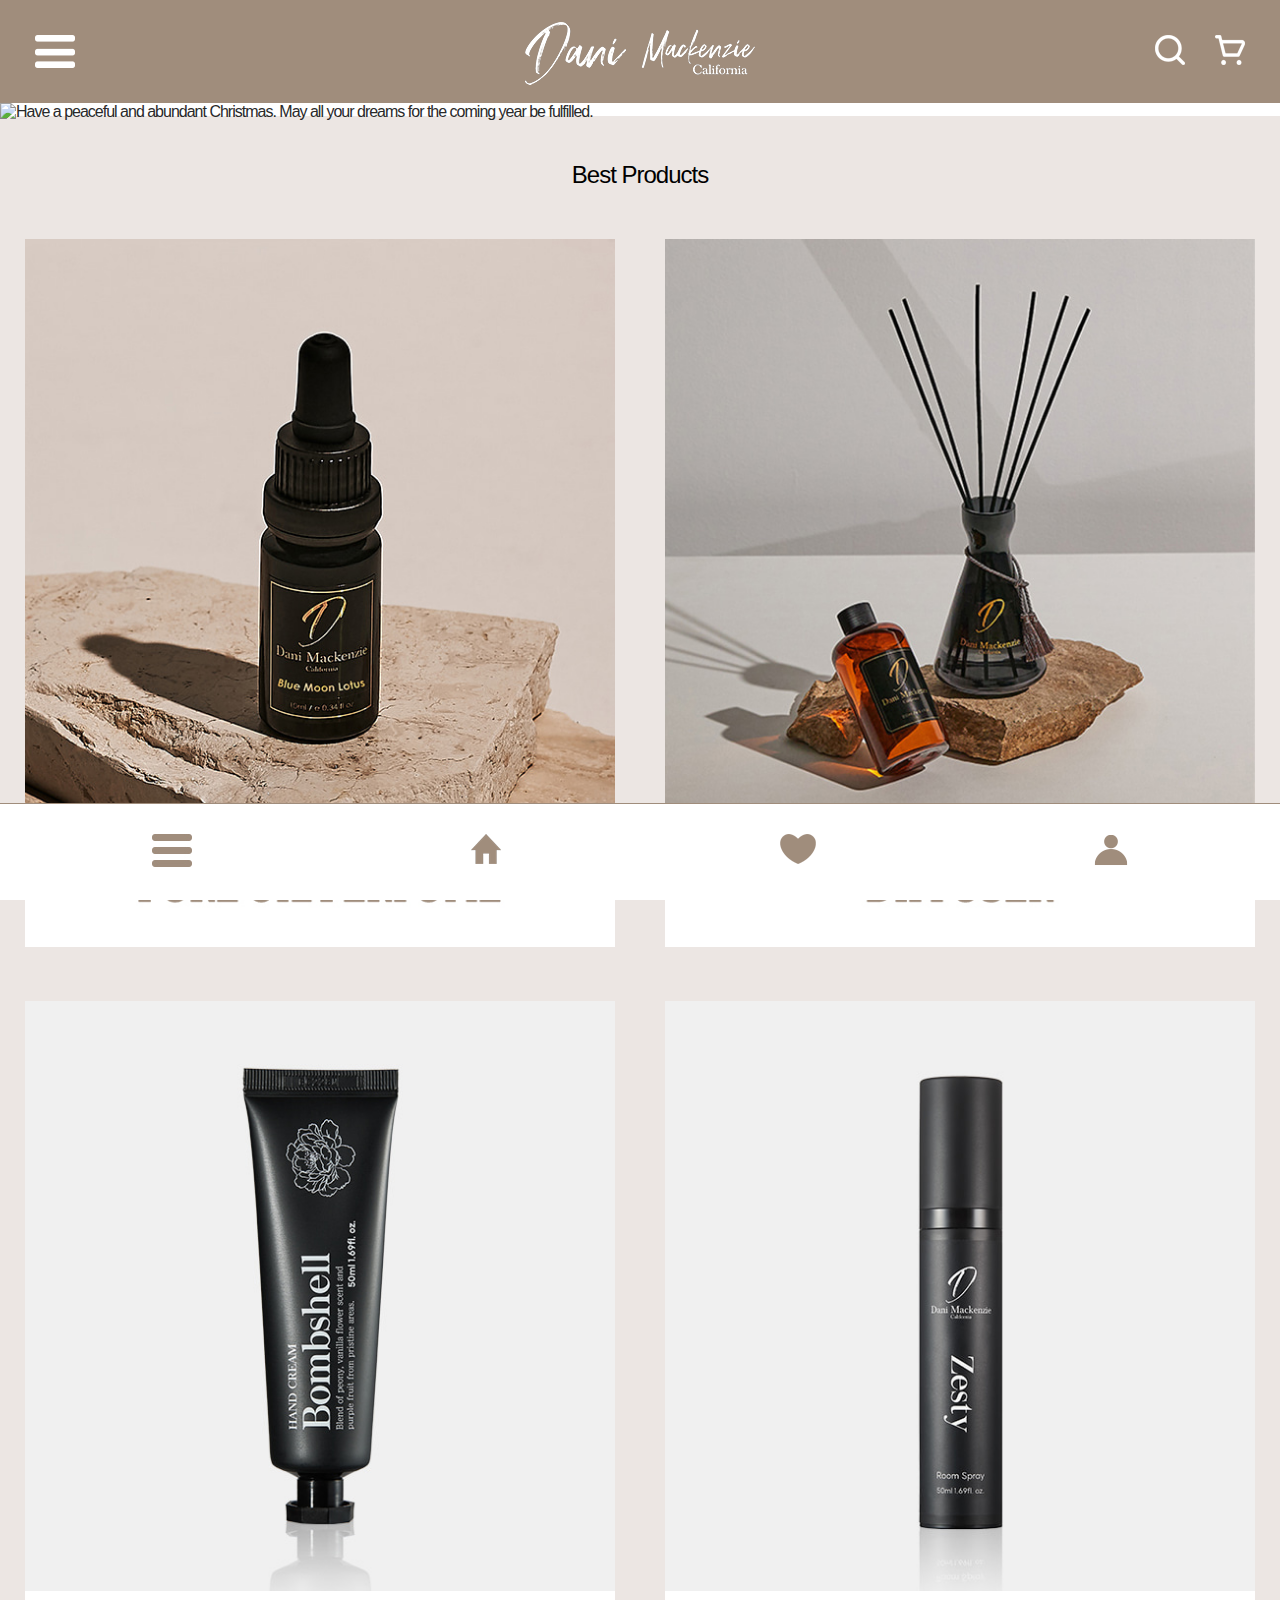
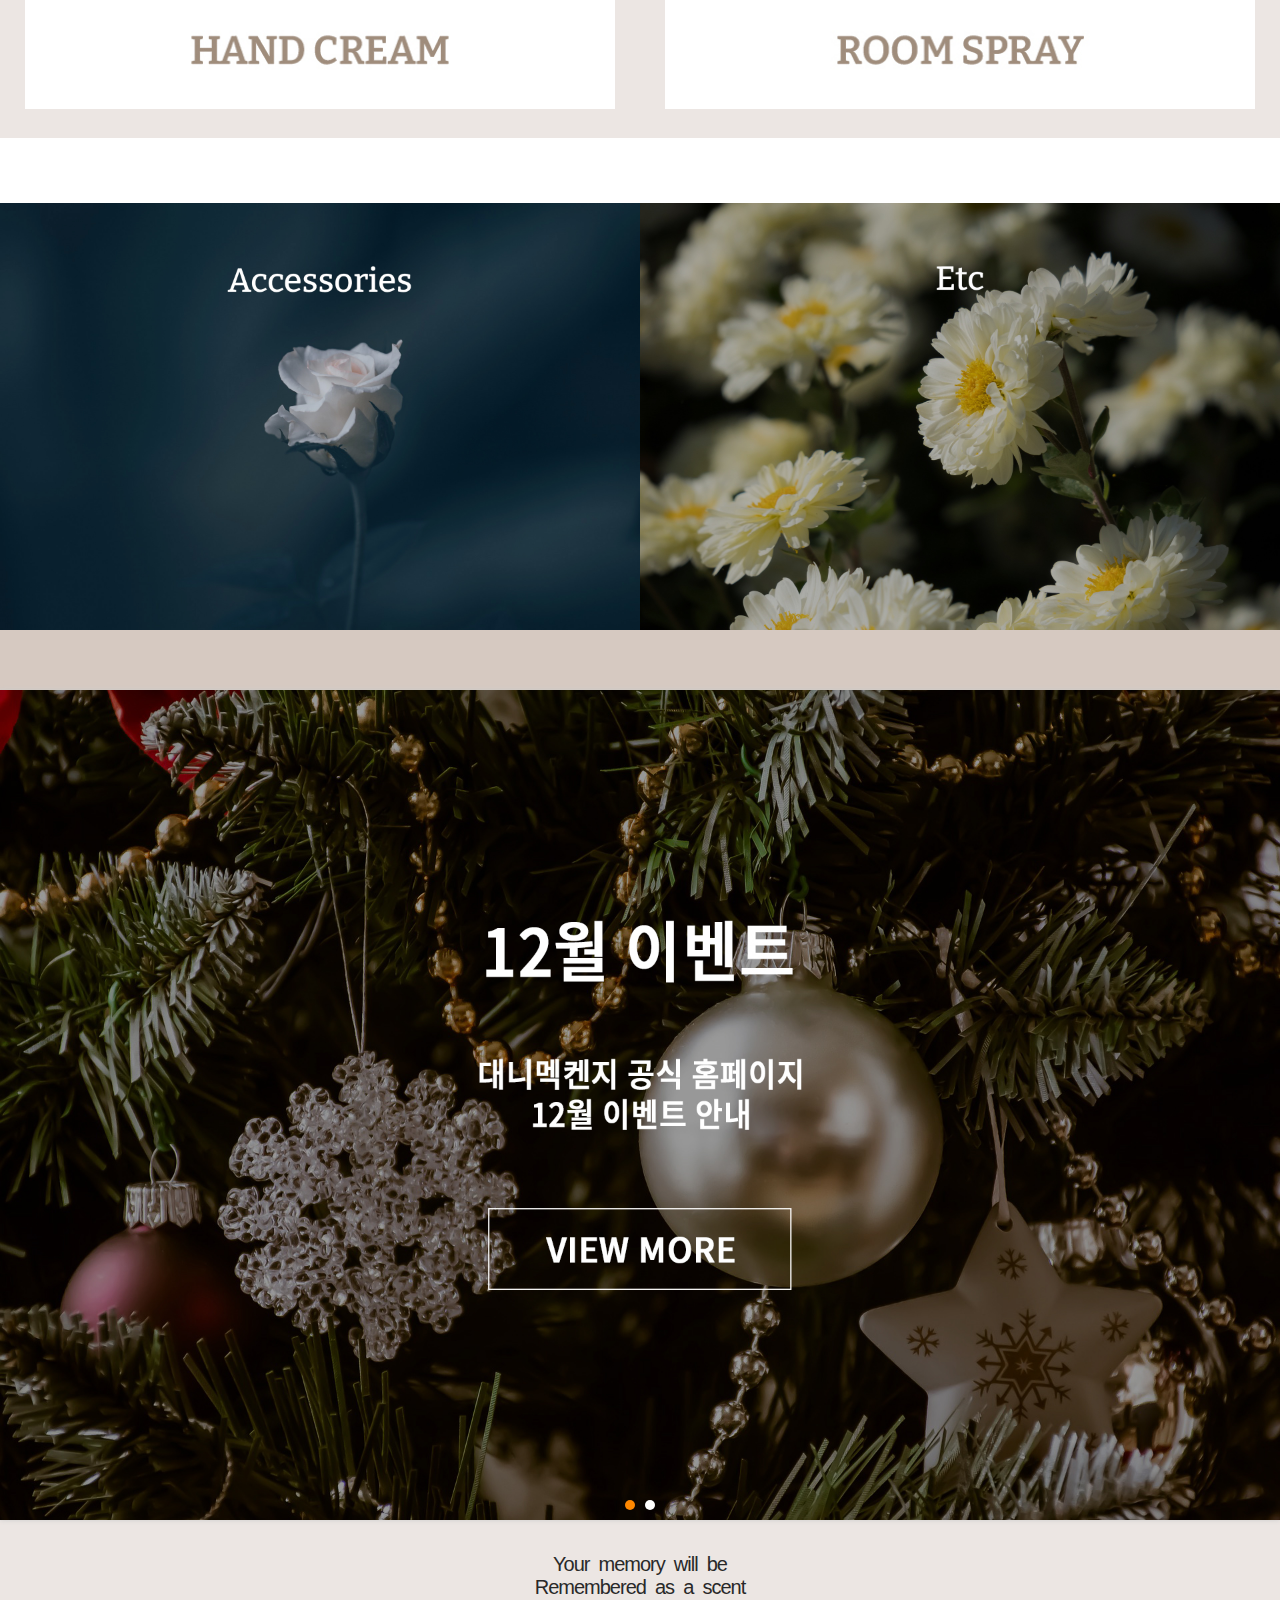
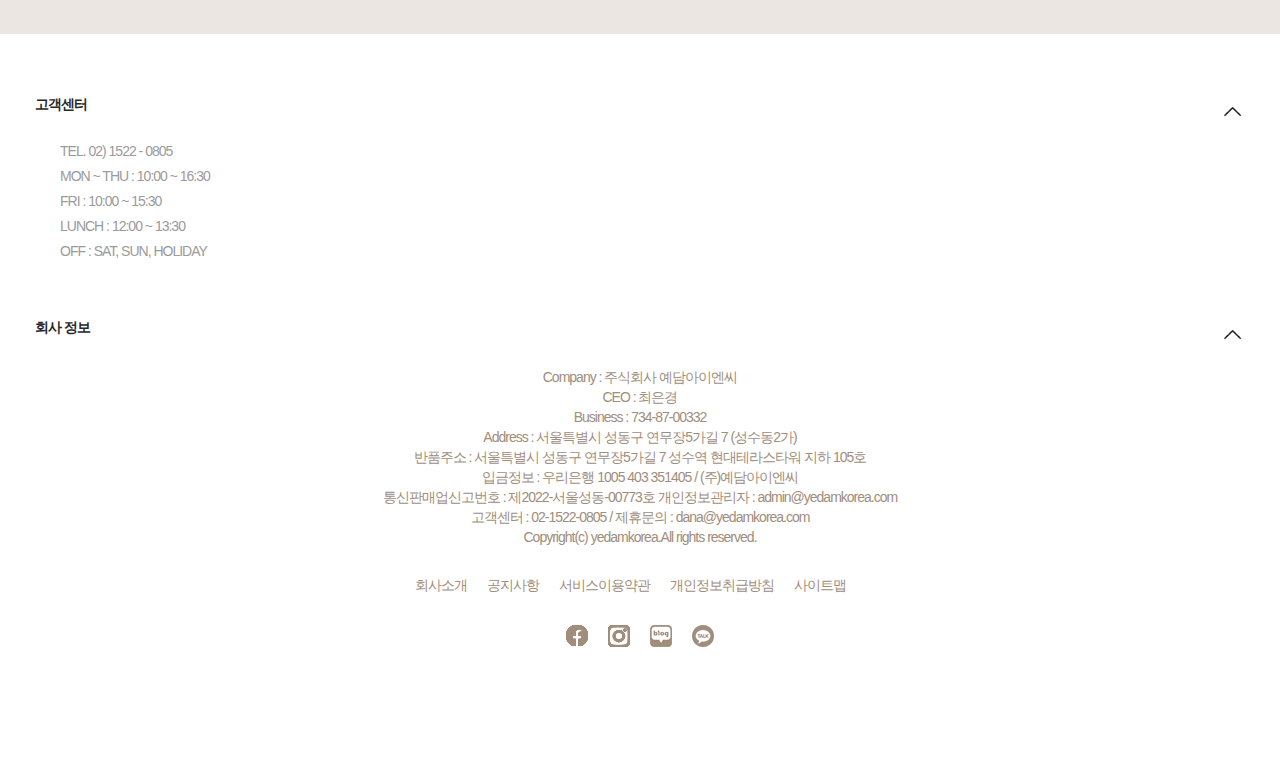
==== index_mobile.html @ 3d044711 "index파일 반응형 모바일로 바꿈" ====
<!DOCTYPE html>
<html lang="ko">
<head>
    <meta charset="UTF-8">
    <meta http-equiv="X-UA-Compatible" content="IE=edge">
    <meta name="viewport" content="width=device-width, initial-scale=1.0">
    <title>(모바일)대니멕켄지 Dani Mackenzie</title>
    <link rel="stylesheet" type="text/css" href="css/css_reset.css">
    <link rel="stylesheet" type="text/css" href="css/main.css">
    <link rel="stylesheet" type="text/css" href="css/jquery.bxslider.css">
    <script src="js/jquery-3.6.1.min.js"></script>
    <script src="js/main.js"></script>
    <script src="js/jquery.bxslider.js"></script>
</head>
<body>
    <header id="header" class="header">
        <h1 class="logo"><a href="#">대니멕켄지</a></h1>
        <div class="gnb0">
            <h2 class="hide">주요메뉴</h2>
            <ul class="menu1">
                <li><a class="gnb01" href="#">SHOP</a></li>
                <li><a class="gnb02" href="#">STORE</a></li>
                <li><a class="gnb02" href="#">EVENT</a></li>
                <li><a class="gnb02" href="#">Q&A</a></li>
            </ul>
            <h2 class="hide">사용자 메뉴</h2>
            <ul class="user_menu0">
                <li><a href="#">LOGIN</a></li>
                <li><a href="#">JOIN</a></li>
                <li><a href="#">CART</a></li>
                <li><a href="#">ORDER</a></li>
            </ul>
        </div>
        <div class="gnb_wrap">
            <nav class="gnb">
                <h2 class="hide">주요메뉴</h2>
                <ul class="menu">
                    <li><a class="gnb1" href="#">SHOP</a>
                        <ul id="shop_cate">
                            <li><a href="#">Pure Oil Perfume</a></li>
                            <li><a href="#">Perfume Sampler</a></li>
                            <li><a href="#">Candles</a></li>
                            <li><a href="#">Diffuser</a></li>
                            <li><a href="#">Accessories</a></li>
                            <li><a href="#">Etc</a></li>
                            <li><a href="#">Special</a></li>
                        </ul>
                    </li>
                    <!-- <li class="more"><a href="#">더보기</a></li> -->

                    <li class="gnb2"><a href="#">STORE</a></li>
                    <li class="gnb2"><a href="#">EVENT</a></li>
                    <li class="gnb2"><a href="#">Q&A</a></li>
                </ul>
                <h2 class="hide">사용자 메뉴</h2>
                <ul class="user_menu">
                    <li><a href="#">LOGIN</a></li>
                    <li><a href="#">JOIN</a></li>
                    <li><a href="#">CART</a></li>
                    <li><a href="#">ORDER</a></li>
                </ul>

                <div class="search_box1">
                    <form name="" action="" method="">
                        <fieldset>
                            <legend class="hide">검색</legend>
                            <label for="sch_txt" class="hide">입력</label>
                            <input type="text" name="sch_txt" id="sch_txt">
                            <button type="button">검색</button>
                        </fieldset>
                    </form>
                </div>
                <a href="#none" class="gnb_exit">메뉴 닫기</a>
            </nav>
        </div>
        <a href="#none" class="gnb_btn">메뉴 열기</a>
        <section class="fixed_menu">
            <h2 class="hide">편의 메뉴</h2>
            <ul>
                <li><a href="#" class="f_m1">메뉴 열기</a></li>
                <li><a href="#" class="f_m2">홈</a></li>
                <li><a href="#" class="f_m3">찜 목록</a></li>
                <li><a href="#" class="f_m4">마이페이지</a></li>
            </ul>
        </section>
        
        <div class="sch_menu">
            <a class="search" href="#">검색창 열기</a>
            <a class="cart" href="#">장바구니</a>
        </div>
        <div class="search_box2">
            <form name="" action="" method="">
                <fieldset>
                    <legend class="hide">검색</legend>
                    <label for="sch2_txt" class="hide">입력</label>
                    <input type="text" name="sch2_txt" id="sch2_txt">
                    <button type="button">검색</button>
                    <div class="popular">
                        <strong>인기검색어</strong>
                        <p>
                            <a href="#">#오일</a>
                            <a href="#">#향수</a>
                            <a href="#">#메디캔들</a>
                            <a href="#">#미들캔들</a>
                            <a href="#">#디퓨저</a>
                            <a href="#">#대니멕켄지 밤쉘</a>
                        </p>
                    </div>
                    <a class="sch_exit" href="#">검색창 닫기</a>
                </fieldset>
            </form>
        </div>

    </header>

    <main id="content" class="content">
        <div class="main_image">
        <h2 class="hide">주요소식</h2>
        <a href="#"><img src="images/main_image.png" alt="Have a peaceful and abundant Christmas.
        May all your dreams for the coming year be fulfilled."></a>

        </div>

        <h2 class="hide">상품 카테고리</h2>
        <section class="b_prod">
            <h3 class="bp">Best Products</h3>
            <div class="bp1_wrap">
                <div class="bp2">
                    <p><a href="#" class="bp_1"><img src="images/bp01.jpg" alt="PURE OIL PERFUME"></a></p>
                    <p><a href="#" class="bp_2"><img src="images/bp02.jpg" alt="DIFFUSER"></a></p>
                </div>
                <div class="bp3">
                    <p><a href="#" class="bp_3"><img src="images/bp03.jpg" alt="HAND CREAM"></a></p>
                    <p><a href="#" class="bp_4"><img src="images/bp04.jpg" alt="ROOM SPRAY"></a></p>
                </div>
            </div>

        </section>
        <div class="e_wrap">
            <section class="e_prod">
                <h3 class="hide">Etc Products</h3>
                <ul>
                    <li><a href="#" class="ep_1"><img src="images/ep01.jpg" alt="Accessories"></a></li>
                    <li><a href="#" class="ep_2"><img src="images/ep02.jpg" alt="Etc"></a></li>
                </ul>
            </section>

            <section class="event">
                <div class="e_line"></div>
                <h2 class="hide">이벤트</h2>
                <ul>
                    <li><a href="#" class="event_1"><img src="images/event1.jpg" alt="12월 이벤트
                        대니멕켄지 공식 홈페이지 12월 이벤트 안내"></a></li>
                    <li><a href="#" class="event_2"><img src="images/event2.jpg" alt="멤버십 혜택 안내
                        대니멕켄지 공식 홈페이지 멤버십 혜택 안내"></a></li>
                </ul>

            </section>
        </div>

        <div class="b_story">
        <h2 class="hide">브랜드 스토리</h2>
            <p><a href="#">
            Your&nbsp; memory&nbsp; will&nbsp; be<br>
            Remembered&nbsp; as&nbsp; a&nbsp; scent</a></p>
        </div>
    </main>

    <footer id="footer" class="footer">
        <div class="customer">
            <h2 class="cs">고객센터</h2>
            <ul>
                <li><a href="tel:15440805">TEL. 02) 1522 - 0805</a></li>
                <li><p>MON ~ THU : 10:00 ~ 16:30</p></li>
                <li><p>FRI : 10:00 ~ 15:30</p></li>
                <li><p>LUNCH : 12:00 ~ 13:30</p></li>
                <li><p>OFF : SAT, SUN, HOLIDAY</p></li>
            </ul>
        </div>
        
        <div class="f_info">
        <h2 class="comp">회사 정보</h2>
            <div class="f_info1">
                <p>Company : 주식회사 예담아이엔씨</p>
                <p>CEO : 최은경</p>
                <p>Business : 734-87-00332</p>
                <address>Address : 서울특별시 성동구 연무장5가길 7 (성수동2가)</address>
                <p>반품주소 : 서울특별시 성동구 연무장5가길 7 성수역 현대테라스타워 지하 105호</p>
                <p>입금정보 : 우리은행 1005 403 351405 / (주)예담아이엔씨</p>
                <p>통신판매업신고번호 : 제2022-서울성동-00773호 개인정보관리자 : admin@yedamkorea.com</p>
                <p>고객센터 : 02-1522-0805 / 제휴문의 : dana@yedamkorea.com</p>
                <p>Copyright(c) yedamkorea.All rights reserved.</p>
            </div>
        </div>

        <section class="f_link">
            <h3 class="hide">사이트 이용약관</h3>
            <ul>
                <li><a href="#">회사소개</a></li>
                <li><a href="#">공지사항</a></li>
                <li><a href="#">서비스이용약관</a></li>
                <li><a href="#">개인정보취급방침</a></li>
                <li><a href="#">사이트맵</a></li>
            </ul>
        </section>

        <section class="sns">
            <h3 class="hide">sns</h3>
            <ul>
                <li><a href="#" class="sns1"><img src="images/f_face_book.png" src="페이스북"></a></li>
                <li><a href="#" class="sns2"><img src="images/f_insta.png" src="인스타그램"></a></li>
                <li><a href="#" class="sns3"><img src="images/f_naver.png" src="네이버 블로그"></a></li>
                <li><a href="#" class="sns4"><img src="images/f_kakao.png" src="카카오톡 채널"></a></li>
            </ul>
        </section>
    </footer>
</body>
</html>
---- css/main.css ----
/* 모바일 */
.header{
    /* width:767px; */
    height:103px;
    border-top:2px solid#a08d7c;
    box-sizing:border-box;
    background:#a08d7c;
    margin:auto;
    position:relative
}
.logo{
    width:230px;
    height:63px;
    margin:20px auto 0;
}
.logo a{
    display:block;
    width:230px;
    height:63px;
    background:url(../images/m_logo.png)no-repeat;
    text-indent:-9999px
}
.gnb0{
    display:none
}
.gnb_wrap{
    position:absolute;
    width:100%;
    height:2000px;
    left:0;top:-2px;
    background:#d6c9c1;
    z-index:10;
    /* 숨기기 */
    display:none
}
.gnb_btn{
    width:40px;
    height:33px;
    background:url(../images/menu.png)no-repeat;
    text-indent:-9999px;
    position:absolute;
    left:35px;top:33px;
}
.gnb{
    margin-top:207px;
    margin-left:35px;
    margin-right:35px;
}
.gnb a{
    color:#fff
}
.menu li{
    margin-left:53px;
    font-size:26px;
    font-weight:500;
}
#shop_cate a{
    margin-left:35px;
    font-size:16px;
    color:#a08d7c;
}
.gnb2{
    margin-top:30px;
}
.user_menu{
    font-size:18px;
    font-weight:500;
    margin-top:-600px;
}
.user_menu li{
    float:left;
    margin-right:30px;
}
.search_box1{
    clear:both
}
.search_box1 fieldset{
    border:none;
    padding:0;
}
.search_box1 button{
    width:30px;
    height:30px;
    background:url(../images/search.png)no-repeat;
    text-indent:-9999px;
    border:0 none;
    position:relative;
    top:-40px;
    cursor:pointer;
    float:right;

}
.search_box1 input{
    margin-top:60px;
    width:100%;
    height:40px;
    font-size:14px;
    box-sizing:border-box;
    background:#d6c9c1;
    border:0 none;
    border-bottom:2px solid#fff;
    outline:0 none
}
.gnb_exit{
    display:block;
    width:35px;
    height:35px;
    background:url(../images/exit.png)no-repeat;
    text-indent:-9999px;
    position:relative;
    top:-160px;
    float:right;
}

.fixed_menu{
    position:fixed;
    border-top:1px solid#a08d7c;
    background:#fff;
    left:0;
    right:0;
    bottom:0;
    height:6rem;
    z-index:100
}
.fixed_menu ul{
    display:flex;
    justify-content:center;
    margin-left:35px;
    margin-right:35px;
}
.fixed_menu li{
    padding:30px 11.5% 30px 11.5%;
}
.f_m1{
    display:block;
    width:41px;
    height:33px;
    background:url(../images/fm_menu.png)no-repeat;
    text-indent:-9999px;
}
.f_m2{
    display:block;
    width:30px;
    height:30px;
    background:url(../images/fm_home.png)no-repeat;
    text-indent:-9999px;
}
.f_m3{
    display:block;
    width:36px;
    height:30px;
    background:url(../images/fm_wish.png)no-repeat;
    text-indent:-9999px;
}
.f_m4{
    display:block;
    width:34px;
    height:32px;
    background:url(../images/fm_my.png)no-repeat;
    text-indent:-9999px;
}
.sch_menu{
    position:relative;
    top:-50px;
    float:right;
}
.search{
    display:block;
    width:30px;
    height:30px;
    background:url(../images/search.png)no-repeat;
    text-indent:-9999px;
    border:0 none;
    margin-right:30px;
    float:left;
}
.cart{
    display:block;
    width:30px;
    height:30px;
    background:url(../images/m_cart.png)no-repeat;
    text-indent:-9999px;
    float:left;
    margin-right:35px;
}
.search_box2{
    width:100%;
    margin-top:18px;
    /* 숨기기 */
    display:none;
}
.search_box2 form{
    width:100%;
    height:210px;
    background:#fff;
    position: relative;
    z-index:1;
    /* 숨기기 아이콘 사라지면 이걸로 바꿔서 jquery 해보기 */
    /* display:none; */
}
.search_box2 fieldset{
    border:none;
    padding:0;
    margin-left:60px;
    margin-right:60px;
}
.search_box2 input{
    width:100%;
    height:40px;
    font-size:14px;
    box-sizing:border-box;
    border:0 none;
    border-bottom:2px solid#000;
    outline:0 none;
    margin-top:60px;

}
.search_box2 button{
    width:30px;
    height:30px;
    background:url(../images/search_black.png)no-repeat;
    text-indent:-9999px;
    border:0 none;
    /* margin-left:10px; */
    cursor:pointer;
    float:right;
    position:relative;
    top:-35px;
}
.popular{
    margin-top:20px;
    margin-left:60px;
}
.popular p{
    margin-top:10px;
}
.popular a{
    margin-left:20px;
}
.sch_exit{
    display:block;
    width:20px;
    height:20px;
    background:url(../images/exit_black.png)no-repeat;
    text-indent:-9999px;
    background-size:cover;
    position:absolute;
    margin-top:-155px;
    right:35px
}
.content{
    clear:both;
    width:100%;
    margin:auto;
    position: relative;
    /* z-index:-1; */
    top:-12px
}
.main_image img{
    width:100%
}
.b_prod{
    background:#ece6e3;
    margin-top:-5px;
    margin-bottom:65px;
}
.b_prod h3{
    padding:45px 0 25px 0;
    font-size:24px;
    font-weight:500;
    text-align:center
}
.b_prod div{
    margin:auto;
    text-align:center;
}
.b_prod p{
    display:inline-block;
    margin:25px;
    width:70%;
}
.b_prod img{
    width:100%
}
.e_line{
    width:100%;
    height:60px;
    background:#d6c9c1;
}
.bp2{
    display:flex
}
.bp3{
    display:flex
}
.e_prod{
    clear:both;
    font-size: 0;
    letter-spacing: 0;
    word-spacing: 0;
}
.e_prod ul{
    text-align:center;
}
.e_prod li{
    display:inline-block;
    width:50%;
}
.e_prod img{
    width:100%;
}
.event{
    clear:both;
    /* width:50%; */
    text-align:center;
    margin:0 auto;
}
.event_1 img{
    max-width: 100%;
    width:100%;
}
.event_2 img{
    max-width: 100%;
    width:100%;
    /* display:none */
}
.b_story{
    height:114px;
    background:#ece6e3;
}
.b_story p{
    font-size:20px;
    font-weight:500;
    text-align:center;
    padding:33px 0;
}
.footer{
    margin-top:50px;
    font-size:14px;
}
.cs{
    display:block;
    position:relative;
    color:#292929;
    font-size:14px;
    margin-left:35px
}
.cs::after{
    content:"";
    text-align:center;
    transform:rotate(-180deg);
    transition:transform 120ms 200ms ease-out;
    display:block;
    position:absolute;
    right:35px;
    top:10px;
    width:23px;
    height:13px;
    background:url(../images/cs_down.png)no-repeat 50% 50%;
    background-size:auto 10px;
}
.on::after{
    transform:rotate(0deg);
    transition:transform 120ms 200ms ease-out;
}
.customer ul{
    color:#9c9a9b;
    padding:25px 0 25px 60px;
    /* display:none; */
}
.customer li{
    line-height:25px;
}
.customer li a{
    color:#9c9a9b;
}
.f_info h2{
    display:block;
    position:relative;
    color:#292929;
    font-size:14px;
    margin-top:30px;
    margin-left:35px
}
.comp::after{
    content:"";
    text-align:center;
    transform:rotate(-180deg);
    transition:transform 120ms 200ms ease-out;
    display:block;
    position:absolute;
    right:35px;
    top:10px;
    width:23px;
    height:13px;
    background:url(../images/cs_down.png)no-repeat 50% 50%;
    background-size:auto 10px;
}
.on::after{
    transform:rotate(0deg);
    transition:transform 120ms 200ms ease-out;
}
.f_info1{
    margin-top:30px;
    color:#a08d7c;
    text-align:center;
    line-height:20px
}
.f_link{
    margin-top:30px;
}
.f_link ul{
    display:flex;
    justify-content:center;
}
.f_link li a{
    color:#a08d7c;
    margin-right:20px;
}
.sns ul{
    display:flex;
    justify-content:center;
}
.sns li{
    padding:30px 10px;
    margin-bottom:100px;
}
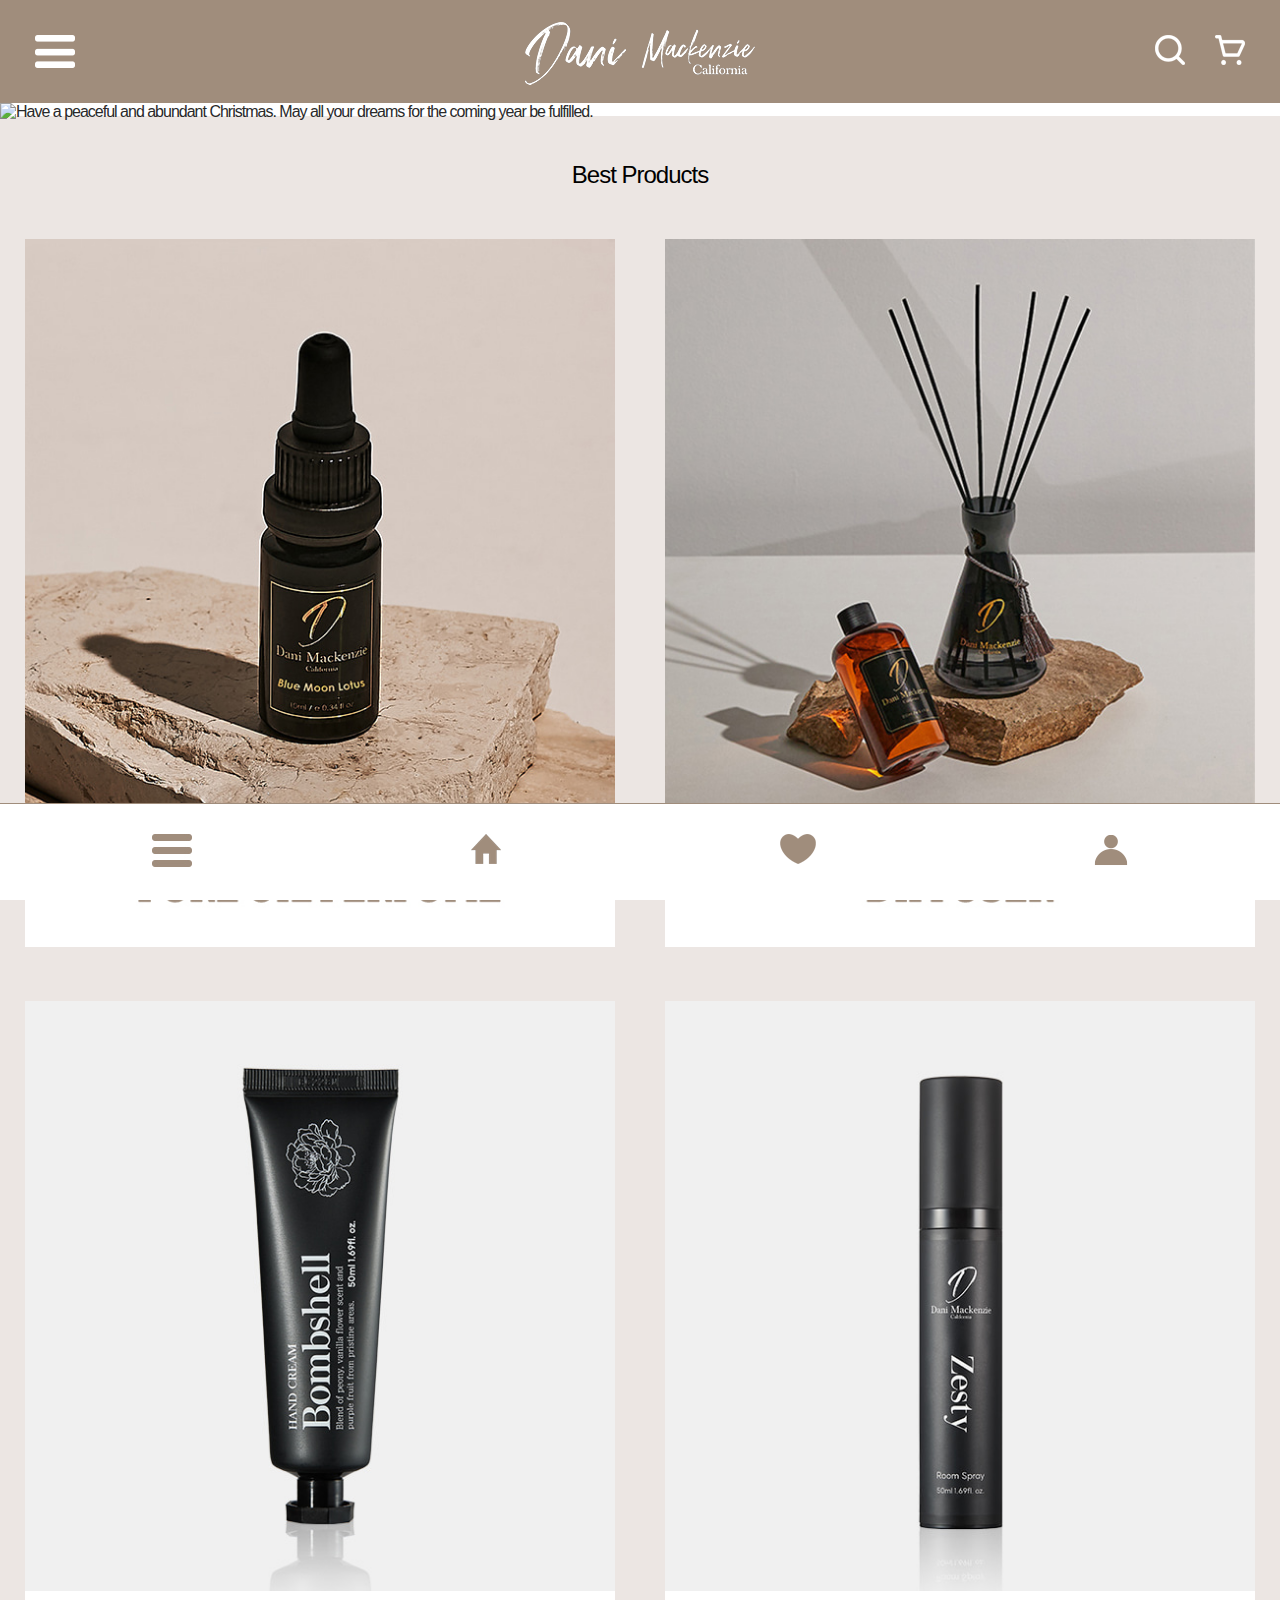
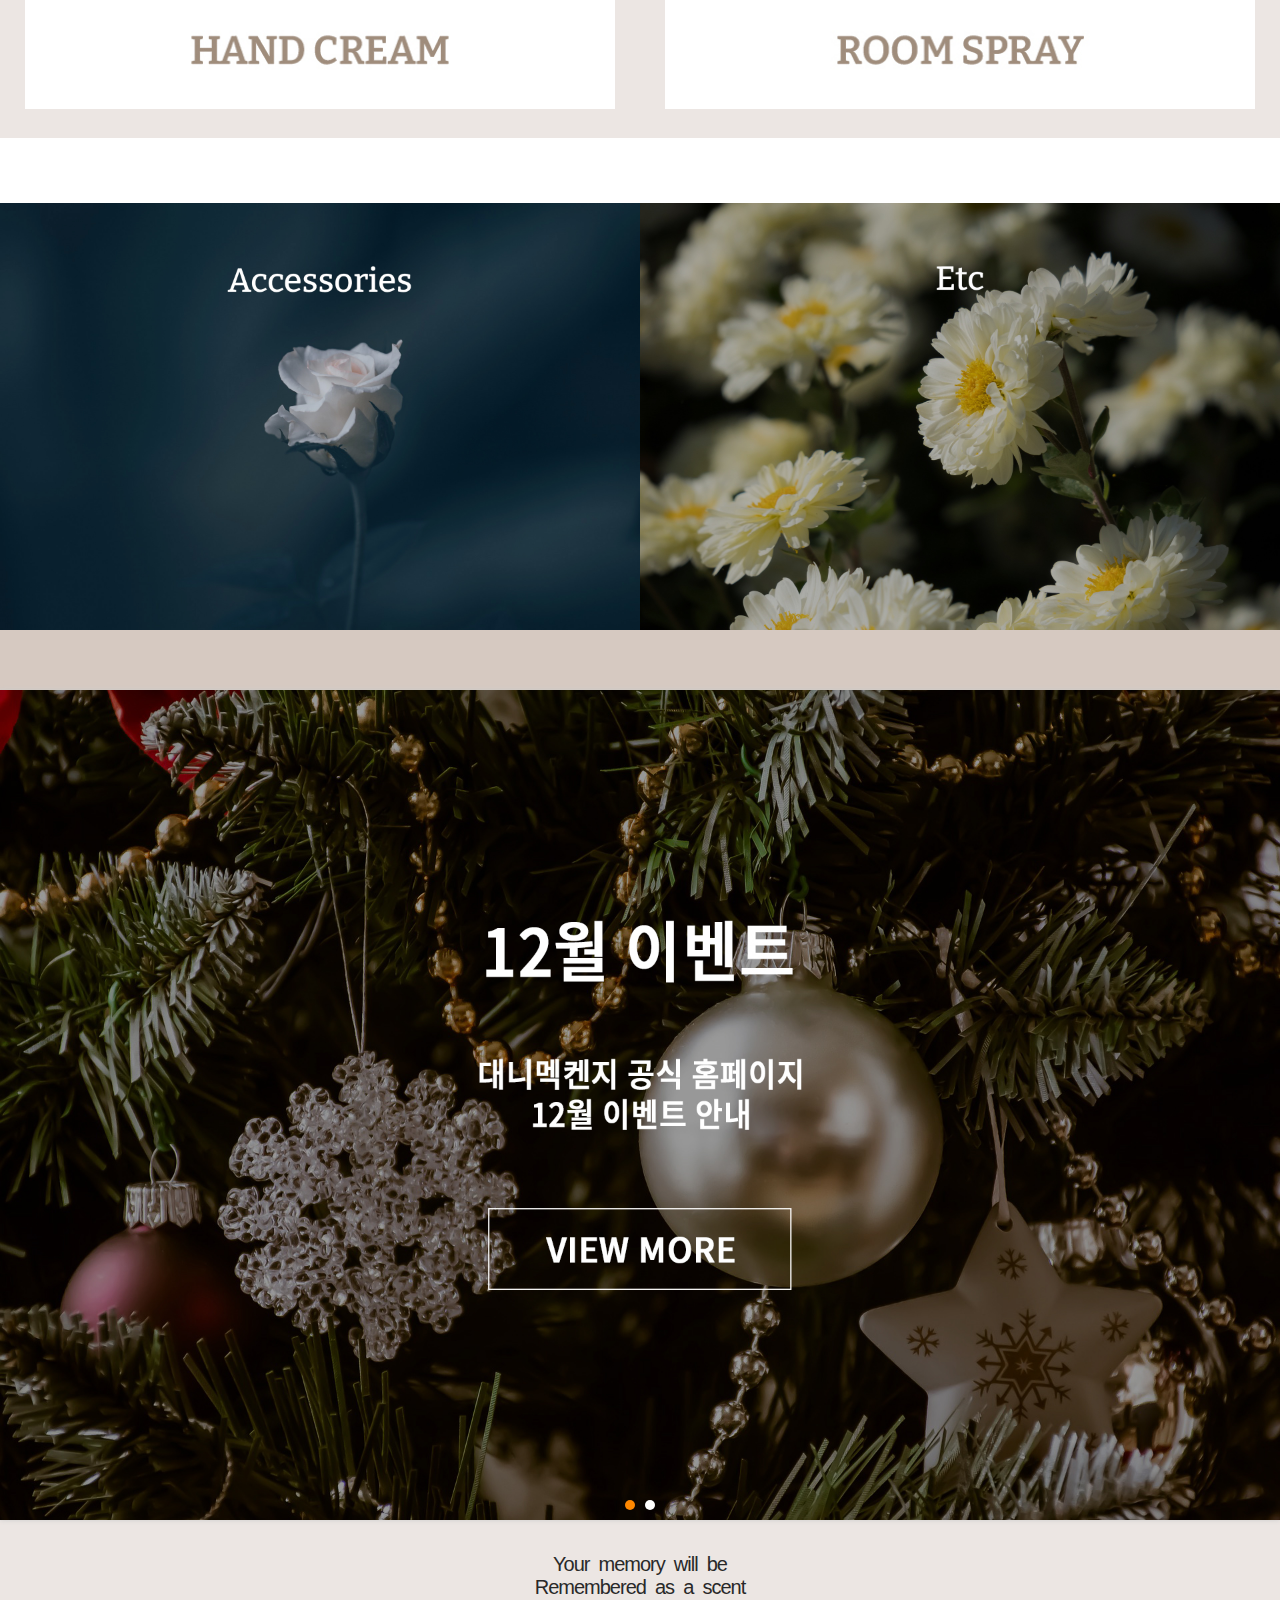
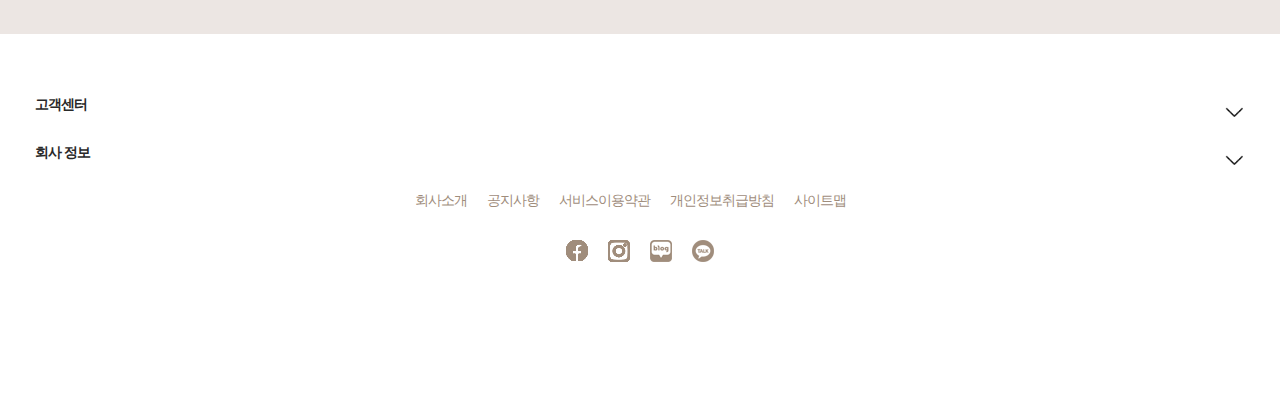
==== commit 34527052: "상품페이지 간격 맞추기, 회원가입페이지 분리" ====
--- a/index_mobile.html
+++ b/index_mobile.html
@@ -6,10 +6,10 @@
     <meta name="viewport" content="width=device-width, initial-scale=1.0">
     <title>(모바일)대니멕켄지 Dani Mackenzie</title>
     <link rel="stylesheet" type="text/css" href="css/css_reset.css">
-    <link rel="stylesheet" type="text/css" href="css/main.css">
+    <link rel="stylesheet" type="text/css" href="css/main_mobile.css">
     <link rel="stylesheet" type="text/css" href="css/jquery.bxslider.css">
     <script src="js/jquery-3.6.1.min.js"></script>
-    <script src="js/main.js"></script>
+    <script src="js/main_mobile.js"></script>
     <script src="js/jquery.bxslider.js"></script>
 </head>
 <body>
--- a/css/main_mobile.css
+++ b/css/main_mobile.css
@@ -0,0 +1,427 @@
+/* 모바일 */
+.header{
+    /* width:767px; */
+    height:103px;
+    border-top:2px solid#a08d7c;
+    box-sizing:border-box;
+    background:#a08d7c;
+    margin:auto;
+    position:relative
+}
+.logo{
+    width:230px;
+    height:63px;
+    margin:20px auto 0;
+}
+.logo a{
+    display:block;
+    width:230px;
+    height:63px;
+    background:url(../images/m_logo.png)no-repeat;
+    text-indent:-9999px
+}
+.gnb0{
+    display:none
+}
+.gnb_wrap{
+    position:absolute;
+    width:100%;
+    height:2000px;
+    left:0;top:-2px;
+    background:#d6c9c1;
+    z-index:10;
+    /* 숨기기 */
+    display:none
+}
+.gnb_btn{
+    width:40px;
+    height:33px;
+    background:url(../images/menu.png)no-repeat;
+    text-indent:-9999px;
+    position:absolute;
+    left:35px;top:33px;
+}
+.gnb{
+    margin-top:207px;
+    margin-left:35px;
+    margin-right:35px;
+}
+.gnb a{
+    color:#fff
+}
+.menu li{
+    margin-left:53px;
+    font-size:26px;
+    font-weight:500;
+}
+#shop_cate a{
+    margin-left:35px;
+    font-size:16px;
+    color:#a08d7c;
+}
+.gnb2{
+    margin-top:30px;
+}
+.user_menu{
+    font-size:18px;
+    font-weight:500;
+    margin-top:-600px;
+}
+.user_menu li{
+    float:left;
+    margin-right:30px;
+}
+.search_box1{
+    clear:both
+}
+.search_box1 fieldset{
+    border:none;
+    padding:0;
+}
+.search_box1 button{
+    width:30px;
+    height:30px;
+    background:url(../images/search.png)no-repeat;
+    text-indent:-9999px;
+    border:0 none;
+    position:relative;
+    top:-40px;
+    cursor:pointer;
+    float:right;
+
+}
+.search_box1 input{
+    margin-top:60px;
+    width:100%;
+    height:40px;
+    font-size:14px;
+    box-sizing:border-box;
+    background:#d6c9c1;
+    border:0 none;
+    border-bottom:2px solid#fff;
+    outline:0 none
+}
+.gnb_exit{
+    display:block;
+    width:35px;
+    height:35px;
+    background:url(../images/exit.png)no-repeat;
+    text-indent:-9999px;
+    position:relative;
+    top:-160px;
+    float:right;
+}
+
+.fixed_menu{
+    position:fixed;
+    border-top:1px solid#a08d7c;
+    background:#fff;
+    left:0;
+    right:0;
+    bottom:0;
+    height:6rem;
+    z-index:100
+}
+.fixed_menu ul{
+    display:flex;
+    justify-content:center;
+    margin-left:35px;
+    margin-right:35px;
+}
+.fixed_menu li{
+    padding:30px 11.5% 30px 11.5%;
+}
+.f_m1{
+    display:block;
+    width:41px;
+    height:33px;
+    background:url(../images/fm_menu.png)no-repeat;
+    text-indent:-9999px;
+}
+.f_m2{
+    display:block;
+    width:30px;
+    height:30px;
+    background:url(../images/fm_home.png)no-repeat;
+    text-indent:-9999px;
+}
+.f_m3{
+    display:block;
+    width:36px;
+    height:30px;
+    background:url(../images/fm_wish.png)no-repeat;
+    text-indent:-9999px;
+}
+.f_m4{
+    display:block;
+    width:34px;
+    height:32px;
+    background:url(../images/fm_my.png)no-repeat;
+    text-indent:-9999px;
+}
+.sch_menu{
+    position:relative;
+    top:-50px;
+    float:right;
+}
+.search{
+    display:block;
+    width:30px;
+    height:30px;
+    background:url(../images/search.png)no-repeat;
+    text-indent:-9999px;
+    border:0 none;
+    margin-right:30px;
+    float:left;
+}
+.cart{
+    display:block;
+    width:30px;
+    height:30px;
+    background:url(../images/m_cart.png)no-repeat;
+    text-indent:-9999px;
+    float:left;
+    margin-right:35px;
+}
+.search_box2{
+    width:100%;
+    margin-top:18px;
+    /* 숨기기 */
+    display:none;
+}
+.search_box2 form{
+    width:100%;
+    height:210px;
+    background:#fff;
+    position: relative;
+    z-index:1;
+    /* 숨기기 아이콘 사라지면 이걸로 바꿔서 jquery 해보기 */
+    /* display:none; */
+}
+.search_box2 fieldset{
+    border:none;
+    padding:0;
+    margin-left:60px;
+    margin-right:60px;
+}
+.search_box2 input{
+    width:100%;
+    height:40px;
+    font-size:14px;
+    box-sizing:border-box;
+    border:0 none;
+    border-bottom:2px solid#000;
+    outline:0 none;
+    margin-top:60px;
+
+}
+.search_box2 button{
+    width:30px;
+    height:30px;
+    background:url(../images/search_black.png)no-repeat;
+    text-indent:-9999px;
+    border:0 none;
+    /* margin-left:10px; */
+    cursor:pointer;
+    float:right;
+    position:relative;
+    top:-35px;
+}
+.popular{
+    margin-top:20px;
+    margin-left:60px;
+}
+.popular p{
+    margin-top:10px;
+}
+.popular a{
+    margin-left:20px;
+}
+.sch_exit{
+    display:block;
+    width:20px;
+    height:20px;
+    background:url(../images/exit_black.png)no-repeat;
+    text-indent:-9999px;
+    background-size:cover;
+    position:absolute;
+    margin-top:-155px;
+    right:35px
+}
+.content{
+    clear:both;
+    width:100%;
+    margin:auto;
+    position: relative;
+    /* z-index:-1; */
+    top:-12px
+}
+.main_image img{
+    width:100%
+}
+.b_prod{
+    background:#ece6e3;
+    margin-top:-5px;
+    margin-bottom:65px;
+}
+.b_prod h3{
+    padding:45px 0 25px 0;
+    font-size:24px;
+    font-weight:500;
+    text-align:center
+}
+.b_prod div{
+    margin:auto;
+    text-align:center;
+}
+.b_prod p{
+    display:inline-block;
+    margin:25px;
+    width:70%;
+}
+.b_prod img{
+    width:100%
+}
+.e_line{
+    width:100%;
+    height:60px;
+    background:#d6c9c1;
+}
+.bp2{
+    display:flex
+}
+.bp3{
+    display:flex
+}
+.e_prod{
+    clear:both;
+    font-size: 0;
+    letter-spacing: 0;
+    word-spacing: 0;
+}
+.e_prod ul{
+    text-align:center;
+}
+.e_prod li{
+    display:inline-block;
+    width:50%;
+}
+.e_prod img{
+    width:100%;
+}
+.event{
+    clear:both;
+    /* width:50%; */
+    text-align:center;
+    margin:0 auto;
+}
+.event_1 img{
+    max-width: 100%;
+    width:100%;
+}
+.event_2 img{
+    max-width: 100%;
+    width:100%;
+    /* display:none */
+}
+.b_story{
+    height:114px;
+    background:#ece6e3;
+}
+.b_story p{
+    font-size:20px;
+    font-weight:500;
+    text-align:center;
+    padding:33px 0;
+}
+.footer{
+    margin-top:50px;
+    font-size:14px;
+}
+.cs{
+    display:block;
+    position:relative;
+    color:#292929;
+    font-size:14px;
+    margin-left:35px
+}
+.cs::after{
+    content:"";
+    text-align:center;
+    transform:rotate(-180deg);
+    transition:transform 120ms 200ms ease-out;
+    display:block;
+    position:absolute;
+    right:35px;
+    top:10px;
+    width:23px;
+    height:13px;
+    background:url(../images/cs_down.png)no-repeat 50% 50%;
+    background-size:auto 10px;
+}
+.on::after{
+    transform:rotate(0deg);
+    transition:transform 120ms 200ms ease-out;
+}
+.customer ul{
+    color:#9c9a9b;
+    padding:25px 0 25px 60px;
+    /* display:none; */
+}
+.customer li{
+    line-height:25px;
+}
+.customer li a{
+    color:#9c9a9b;
+}
+.f_info h2{
+    display:block;
+    position:relative;
+    color:#292929;
+    font-size:14px;
+    margin-top:30px;
+    margin-left:35px
+}
+.comp::after{
+    content:"";
+    text-align:center;
+    transform:rotate(-180deg);
+    transition:transform 120ms 200ms ease-out;
+    display:block;
+    position:absolute;
+    right:35px;
+    top:10px;
+    width:23px;
+    height:13px;
+    background:url(../images/cs_down.png)no-repeat 50% 50%;
+    background-size:auto 10px;
+}
+.on::after{
+    transform:rotate(0deg);
+    transition:transform 120ms 200ms ease-out;
+}
+.f_info1{
+    margin-top:30px;
+    color:#a08d7c;
+    text-align:center;
+    line-height:20px
+}
+.f_link{
+    margin-top:30px;
+}
+.f_link ul{
+    display:flex;
+    justify-content:center;
+}
+.f_link li a{
+    color:#a08d7c;
+    margin-right:20px;
+}
+.sns ul{
+    display:flex;
+    justify-content:center;
+}
+.sns li{
+    padding:30px 10px;
+    margin-bottom:100px;
+}